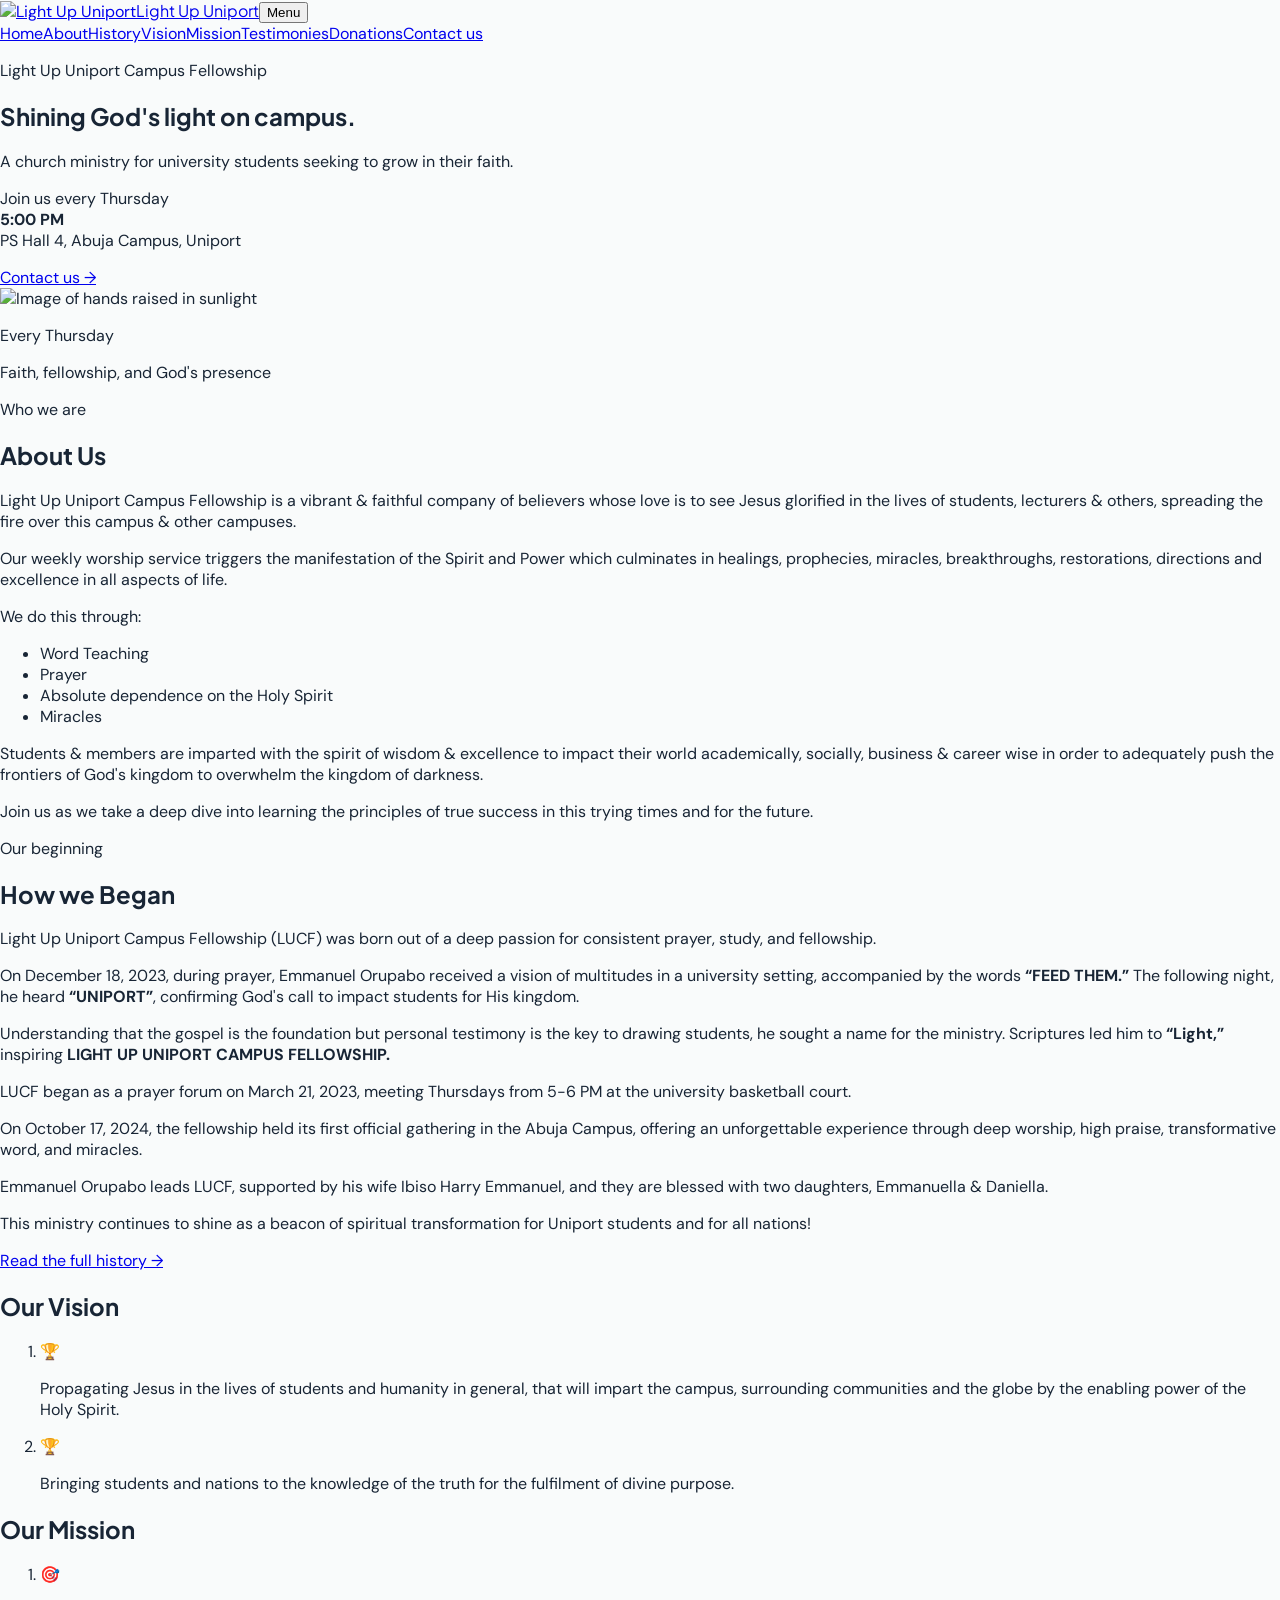
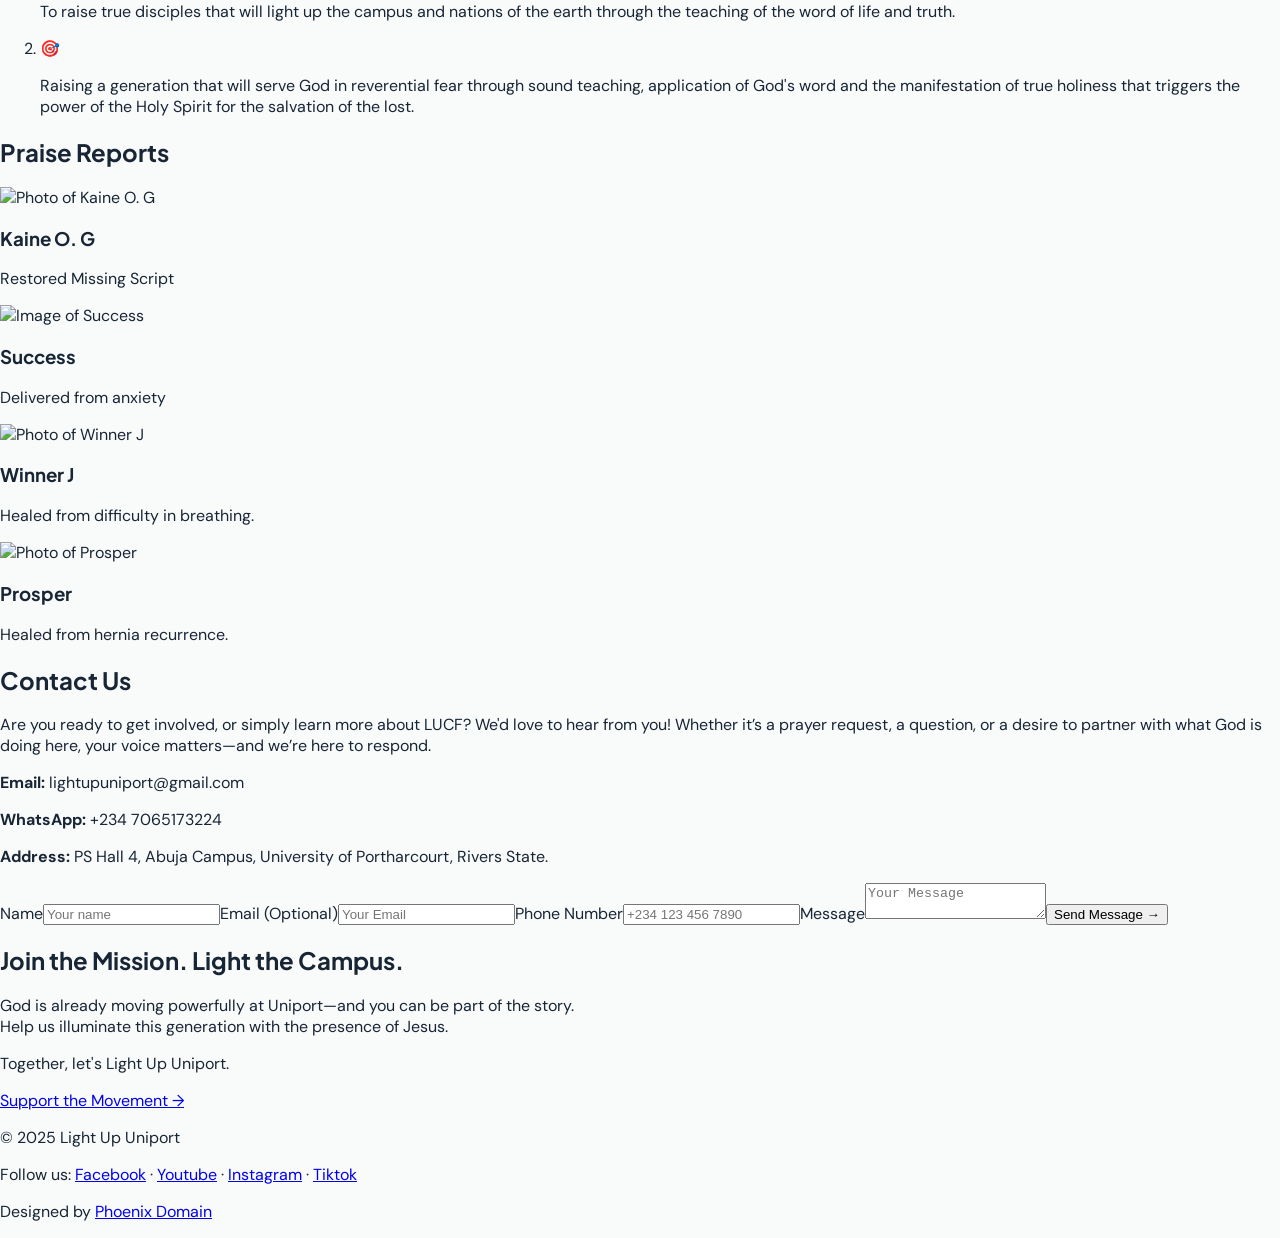
==== index.html @ 31ba9562 "refactor: Redesign the entire UI" ====
<!doctype html>
<html lang="en"><head><meta charset="UTF-8"><meta name="viewport" content="width=device-width, initial-scale=1"><link rel="icon" href="src/images/logo/Favicon1.ico"><link rel="stylesheet" href="src/css/style.css"><script src="https://cdn.tailwindcss.com"></script><script>tailwind.config={theme:{extend:{colors:{plum:'#21113d',aqua:'#dff5f5',amber:'#ff9c4a',ink:'#182535'}}}}</script><title>Light Up Uniport</title></head>
<body><header class="bg-plum text-white"><nav class="mx-auto flex max-w-7xl items-center justify-between px-5 py-4 lg:px-8" aria-label="Primary navigation"><a href="index.html" class="flex items-center gap-3"><img alt="Light Up Uniport" class="h-12 w-12 rounded-full object-cover" src="src/images/logo/logo.webp"><span class="display-font text-lg font-bold">Light Up <span class="text-amber">Uniport</span></span></a><button data-menu-button aria-expanded="false" class="rounded-lg border border-white/20 px-3 py-2 text-sm lg:hidden">Menu</button><div data-menu class="absolute left-0 top-[80px] z-20 hidden w-full bg-plum px-5 pb-5 lg:static lg:flex lg:w-auto lg:items-center lg:gap-7 lg:bg-transparent lg:p-0"><a class="block py-3 text-sm text-white/80 hover:text-amber" href="#home">Home</a><a class="block py-3 text-sm text-white/80 hover:text-amber" href="#about">About</a><a class="block py-3 text-sm text-white/80 hover:text-amber" href="history.html">History</a><a class="block py-3 text-sm text-white/80 hover:text-amber" href="#vision">Vision</a><a class="block py-3 text-sm text-white/80 hover:text-amber" href="#mission">Mission</a><a class="block py-3 text-sm text-white/80 hover:text-amber" href="#testimonies">Testimonies</a><a class="block py-3 text-sm text-white/80 hover:text-amber" href="donations.html">Donations</a><a class="mt-2 inline-flex rounded-full bg-amber px-5 py-3 text-sm font-bold text-plum lg:mt-0" href="#contact">Contact us</a></div></nav></header>
<main><section id="home" class="bg-plum px-5 py-12 text-white lg:px-8 lg:py-20"><div class="mx-auto grid max-w-7xl items-center gap-12 lg:grid-cols-[1fr_.9fr]"><div class="reveal"><p class="mb-5 text-sm font-bold uppercase tracking-[.18em] text-amber">Light Up Uniport Campus Fellowship</p><h1 class="max-w-2xl text-5xl font-extrabold leading-tight sm:text-6xl">Shining God's light <span class="text-amber">on campus.</span></h1><p class="mt-6 text-xl leading-8 text-white/75">A church ministry for university students seeking to grow in their faith.</p><p class="mt-6 text-lg leading-8 text-white/80">Join us every Thursday<br><strong class="text-white">5:00 PM</strong><br>PS Hall 4, Abuja Campus, Uniport</p><a href="#contact" class="mt-8 inline-flex rounded-full bg-amber px-6 py-4 font-bold text-plum hover:bg-white">Contact us →</a></div><div class="relative"><img alt="Image of hands raised in sunlight" src="src/images/image/5.webp" class="h-[390px] w-full rounded-[2rem] object-cover lg:h-[500px]"><div class="absolute -bottom-5 -left-4 rounded-2xl bg-white p-5 text-plum shadow-xl"><p class="text-2xl font-extrabold">Every Thursday</p><p class="text-sm text-slate-500">Faith, fellowship, and God's presence</p></div></div></div></section>
<section id="about" class="px-5 py-16 lg:px-8 lg:py-24"><div class="mx-auto max-w-4xl"><p class="text-sm font-bold uppercase tracking-[.18em] text-amber-600">Who we are</p><h2 class="mt-3 text-4xl font-extrabold text-plum">About Us</h2><div class="mt-8 space-y-6 text-lg leading-8 text-ink/70"><p>Light Up Uniport Campus Fellowship is a vibrant & faithful company of believers whose love is to see Jesus glorified in the lives of students, lecturers & others, spreading the fire over this campus & other campuses.</p><p>Our weekly worship service triggers the manifestation of the Spirit and Power which culminates in healings, prophecies, miracles, breakthroughs, restorations, directions and excellence in all aspects of life.</p><p>We do this through:</p></div><ul class="mt-5 grid gap-3 text-lg font-bold text-plum sm:grid-cols-2"><li class="rounded-xl bg-aqua p-4">Word Teaching</li><li class="rounded-xl bg-aqua p-4">Prayer</li><li class="rounded-xl bg-aqua p-4">Absolute dependence on the Holy Spirit</li><li class="rounded-xl bg-aqua p-4">Miracles</li></ul><div class="mt-8 space-y-6 text-lg leading-8 text-ink/70"><p>Students & members are imparted with the spirit of wisdom & excellence to impact their world academically, socially, business & career wise in order to adequately push the frontiers of God's kingdom to overwhelm the kingdom of darkness.</p><p>Join us as we take a deep dive into learning the principles of true success in this trying times and for the future.</p></div></div></section>
<section id="history" class="bg-aqua px-5 py-16 lg:px-8 lg:py-24"><div class="mx-auto max-w-4xl"><p class="text-sm font-bold uppercase tracking-[.18em] text-plum/55">Our beginning</p><h2 class="mt-3 text-4xl font-extrabold text-plum">How we Began</h2><div class="mt-8 space-y-5 text-lg leading-8 text-ink/75"><p>Light Up Uniport Campus Fellowship (LUCF) was born out of a deep passion for consistent prayer, study, and fellowship.</p><p>On December 18, 2023, during prayer, Emmanuel Orupabo received a vision of multitudes in a university setting, accompanied by the words <strong>“FEED THEM.”</strong> The following night, he heard <strong>“UNIPORT”</strong>, confirming God's call to impact students for His kingdom.</p><p>Understanding that the gospel is the foundation but personal testimony is the key to drawing students, he sought a name for the ministry. Scriptures led him to <strong>“Light,”</strong> inspiring <strong>LIGHT UP UNIPORT CAMPUS FELLOWSHIP.</strong></p><p>LUCF began as a prayer forum on March 21, 2023, meeting Thursdays from 5-6 PM at the university basketball court.</p><p>On October 17, 2024, the fellowship held its first official gathering in the Abuja Campus, offering an unforgettable experience through deep worship, high praise, transformative word, and miracles.</p><p>Emmanuel Orupabo leads LUCF, supported by his wife Ibiso Harry Emmanuel, and they are blessed with two daughters, Emmanuella & Daniella.</p><p>This ministry continues to shine as a beacon of spiritual transformation for Uniport students and for all nations!</p></div><a href="history.html" class="mt-8 inline-flex rounded-full bg-plum px-6 py-4 font-bold text-white hover:bg-amber hover:text-plum">Read the full history →</a></div></section>
<section id="vision" class="px-5 py-16 lg:px-8"><div class="mx-auto max-w-4xl"><h2 class="text-4xl font-extrabold text-plum">Our Vision</h2><ol class="mt-8 grid gap-5 md:grid-cols-2"><li class="rounded-2xl border border-slate-200 p-7"><span class="text-3xl">🏆</span><p class="mt-5 text-lg leading-8 text-ink/70">Propagating Jesus in the lives of students and humanity in general, that will impart the campus, surrounding communities and the globe by the enabling power of the Holy Spirit.</p></li><li class="rounded-2xl border border-slate-200 p-7"><span class="text-3xl">🏆</span><p class="mt-5 text-lg leading-8 text-ink/70">Bringing students and nations to the knowledge of the truth for the fulfilment of divine purpose.</p></li></ol></div></section>
<section id="mission" class="bg-aqua px-5 py-16 lg:px-8"><div class="mx-auto max-w-4xl"><h2 class="text-4xl font-extrabold text-plum">Our Mission</h2><ol class="mt-8 grid gap-5 md:grid-cols-2"><li class="rounded-2xl bg-white p-7"><span class="text-3xl">🎯</span><p class="mt-5 text-lg leading-8 text-ink/70">To raise true disciples that will light up the campus and nations of the earth through the teaching of the word of life and truth.</p></li><li class="rounded-2xl bg-white p-7"><span class="text-3xl">🎯</span><p class="mt-5 text-lg leading-8 text-ink/70">Raising a generation that will serve God in reverential fear through sound teaching, application of God's word and the manifestation of true holiness that triggers the power of the Holy Spirit for the salvation of the lost.</p></li></ol></div></section>
<section id="testimonies" class="px-5 py-16 lg:px-8"><div class="mx-auto max-w-7xl"><h2 class="text-4xl font-extrabold text-plum">Praise Reports</h2><div class="mt-8 grid gap-5 sm:grid-cols-2 lg:grid-cols-4"><article class="overflow-hidden rounded-2xl bg-white shadow-lg"><img alt="Photo of Kaine O. G" src="src/images/testimonies/3.webp" class="h-56 w-full object-cover"><div class="p-5"><h3 class="font-bold text-plum">Kaine O. G</h3><p class="mt-1 text-ink/60">Restored Missing Script</p></div></article><article class="overflow-hidden rounded-2xl bg-white shadow-lg"><img alt="Image of Success" src="src/images/testimonies/2.webp" class="h-56 w-full object-cover"><div class="p-5"><h3 class="font-bold text-plum">Success</h3><p class="mt-1 text-ink/60">Delivered from anxiety</p></div></article><article class="overflow-hidden rounded-2xl bg-white shadow-lg"><img alt="Photo of Winner J" src="src/images/testimonies/4.webp" class="h-56 w-full object-cover"><div class="p-5"><h3 class="font-bold text-plum">Winner J</h3><p class="mt-1 text-ink/60">Healed from difficulty in breathing.</p></div></article><article class="overflow-hidden rounded-2xl bg-white shadow-lg"><img alt="Photo of Prosper" src="src/images/testimonies/1.webp" class="h-56 w-full object-cover"><div class="p-5"><h3 class="font-bold text-plum">Prosper</h3><p class="mt-1 text-ink/60">Healed from hernia recurrence.</p></div></article></div></div></section>
<section id="contact" class="bg-plum px-5 py-16 text-white lg:px-8"><div class="mx-auto grid max-w-7xl gap-12 lg:grid-cols-2"><div><h2 class="text-4xl font-extrabold">Contact Us</h2><p class="mt-6 text-lg leading-8 text-white/75">Are you ready to get involved, or simply learn more about LUCF? We'd love to hear from you! Whether it’s a prayer request, a question, or a desire to partner with what God is doing here, your voice matters—and we’re here to respond.</p><div class="mt-8 space-y-4 text-white/80"><p><strong class="text-white">Email:</strong> lightupuniport@gmail.com</p><p><strong class="text-white">WhatsApp:</strong> +234 7065173224</p><p><strong class="text-white">Address:</strong> PS Hall 4, Abuja Campus, University of Portharcourt, Rivers State.</p></div></div><form action="https://formsubmit.co/59673e9e91d94831fdf9888b9a879c8c" method="POST" class="rounded-2xl bg-white p-7 text-ink shadow-xl"><label class="block text-sm font-bold">Name<input class="mt-2 w-full rounded-xl border border-slate-200 px-4 py-3 outline-none focus:border-amber" name="name" placeholder="Your name" required></label><label class="mt-4 block text-sm font-bold">Email (Optional)<input class="mt-2 w-full rounded-xl border border-slate-200 px-4 py-3 outline-none focus:border-amber" name="email" placeholder="Your Email" type="email"></label><label class="mt-4 block text-sm font-bold">Phone Number<input class="mt-2 w-full rounded-xl border border-slate-200 px-4 py-3 outline-none focus:border-amber" name="phone" placeholder="+234 123 456 7890" required type="tel"></label><label class="mt-4 block text-sm font-bold">Message<textarea class="mt-2 min-h-32 w-full rounded-xl border border-slate-200 px-4 py-3 outline-none focus:border-amber" name="message" placeholder="Your Message" required></textarea></label><button class="mt-5 w-full rounded-full bg-amber px-6 py-4 font-bold text-plum hover:bg-plum hover:text-white" type="submit">Send Message →</button></form></div></section>
<section class="px-5 py-16 text-center lg:px-8"><h2 class="text-3xl font-extrabold text-plum">Join the Mission. Light the Campus.</h2><p class="mx-auto mt-5 max-w-2xl text-lg leading-8 text-ink/65">God is already moving powerfully at Uniport—and you can be part of the story.<br>Help us illuminate this generation with the presence of Jesus.</p><p class="mt-4 text-lg font-bold text-plum">Together, let's Light Up Uniport.</p><a href="donations.html" class="mt-7 inline-flex rounded-full bg-amber px-6 py-4 font-bold text-plum hover:bg-plum hover:text-white">Support the Movement →</a></section></main><footer class="bg-plum px-5 py-8 text-white/60 lg:px-8"><div class="mx-auto flex max-w-7xl flex-col gap-3 text-sm sm:flex-row sm:justify-between"><p>© 2025 Light Up Uniport</p><p>Follow us: <a href="https://www.facebook.com/profile.php?id=61576923605770" class="hover:text-amber">Facebook</a> · <a href="https://www.youtube.com/@LightUpUniport" class="hover:text-amber">Youtube</a> · <a href="https://www.instagram.com/light_up_uniport/" class="hover:text-amber">Instagram</a> · <a href="https://www.tiktok.com/@light.up.uniport" class="hover:text-amber">Tiktok</a></p></div><p class="mx-auto mt-6 max-w-7xl text-sm">Designed by <a href="https://www.instagram.com/phoe_nix_do_main/" class="text-amber">Phoenix Domain</a></p></footer><script src="src/Js/site.js"></script></body></html>
---- src/css/style.css ----
@import url('https://fonts.googleapis.com/css2?family=DM+Sans:wght@400;500;600;700&family=Plus+Jakarta+Sans:wght@600;700;800&display=swap');

:root { --plum: #21113d; --ink: #182535; --aqua: #dff5f5; --amber: #ff9c4a; }
* { box-sizing: border-box; }
html { scroll-behavior: smooth; }
body { margin: 0; color: var(--ink); font-family: 'DM Sans', sans-serif; background: #f9fbfb; }
h1, h2, h3, .display-font { font-family: 'Plus Jakarta Sans', sans-serif; }
.bg-dots { background-image: radial-gradient(rgba(33,17,61,.12) 1px, transparent 1px); background-size: 22px 22px; }
.text-balance { text-wrap: balance; }
.reveal { animation: reveal .7s ease both; }
@keyframes reveal { from { opacity: 0; transform: translateY(18px); } to { opacity: 1; transform: translateY(0); } }
"
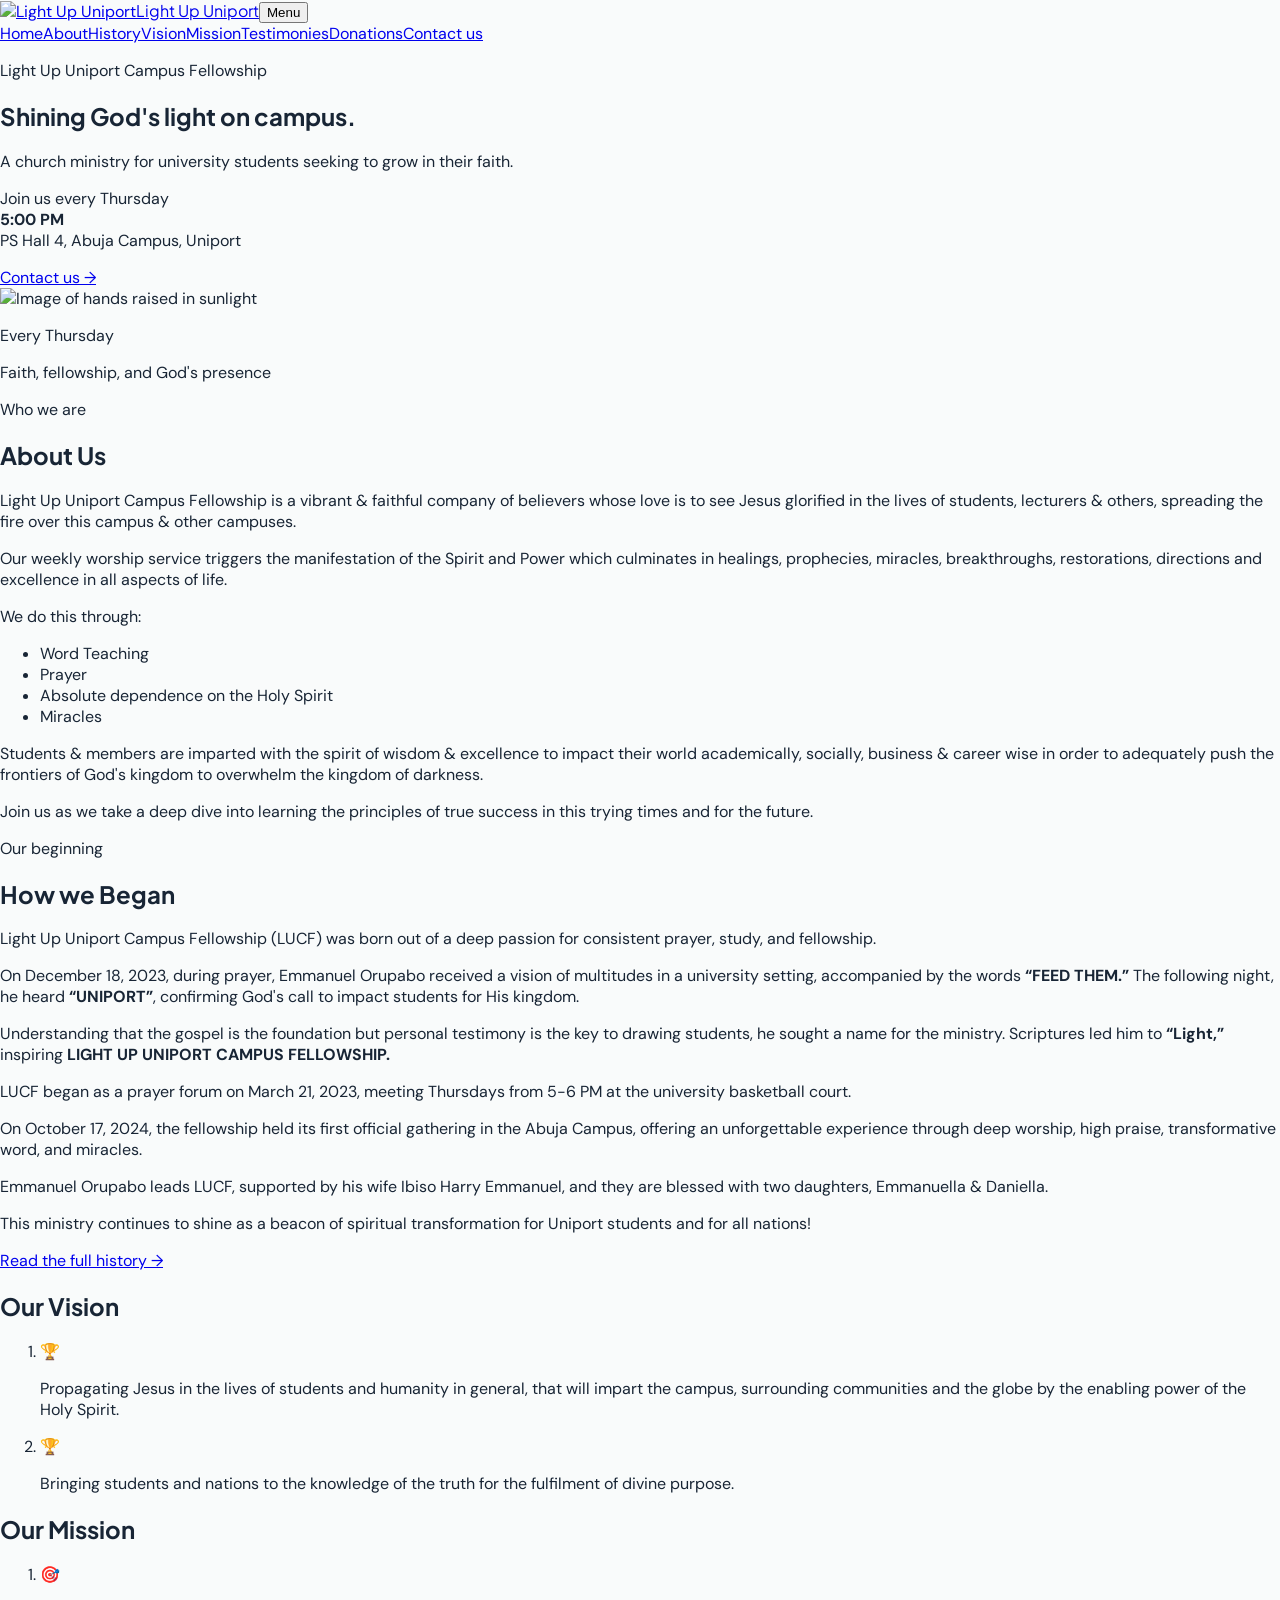
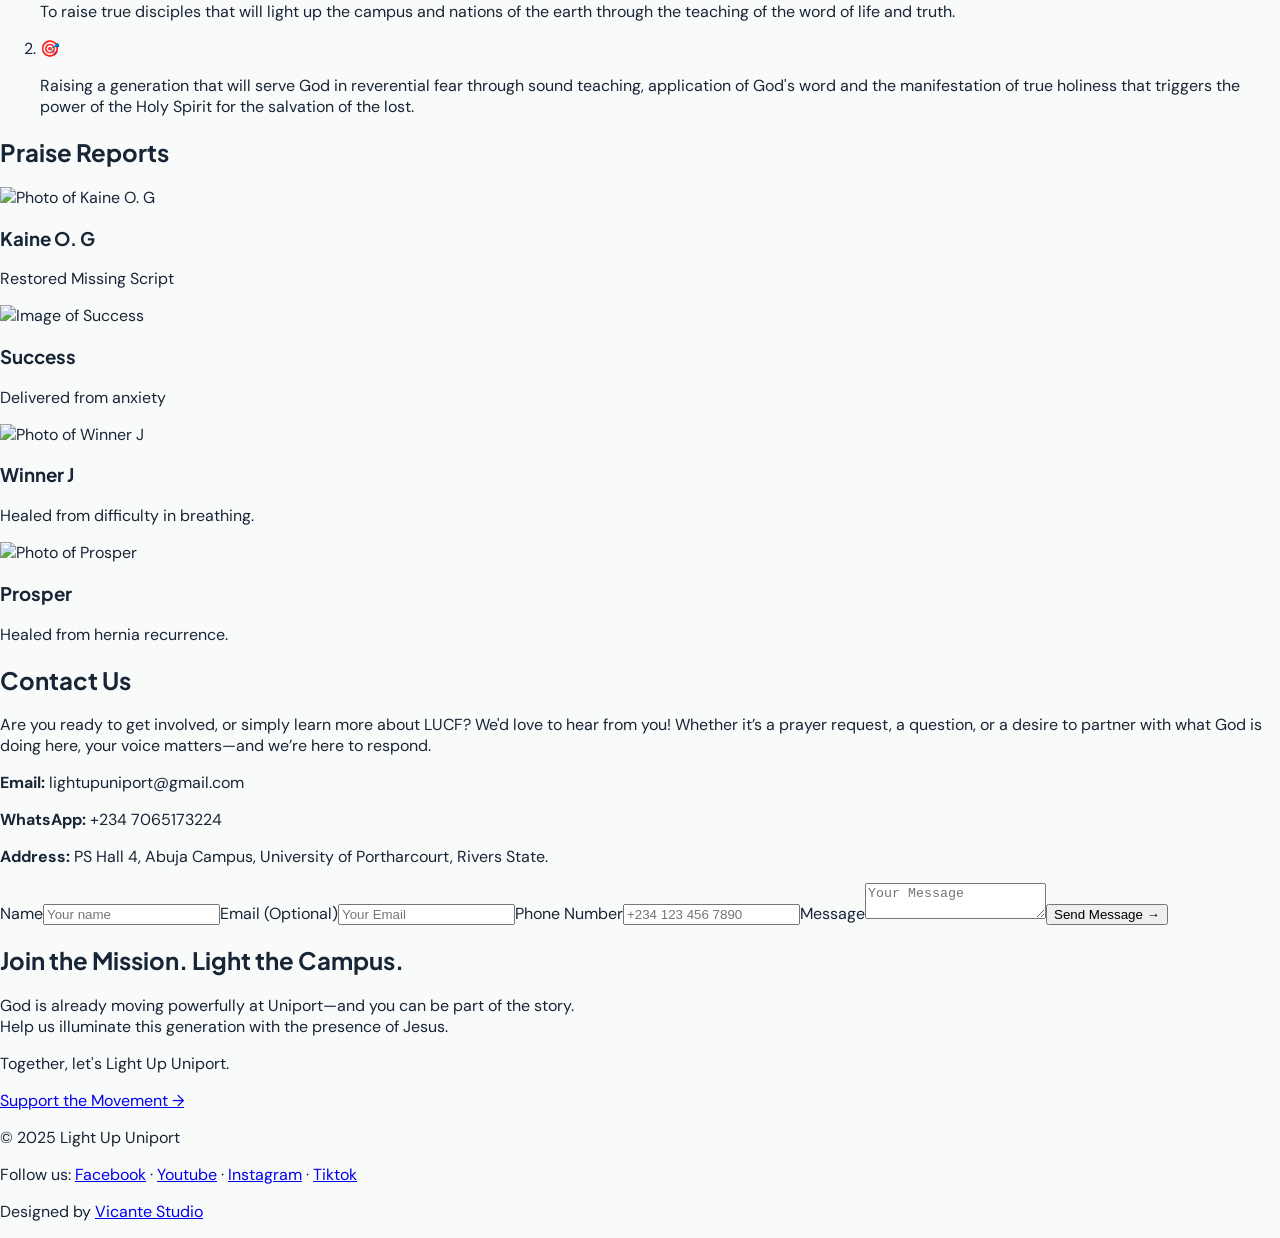
==== commit 937cec0f: "refactor: Change developer name and link address" ====
--- a/index.html
+++ b/index.html
@@ -1,11 +1,456 @@
 <!doctype html>
-<html lang="en"><head><meta charset="UTF-8"><meta name="viewport" content="width=device-width, initial-scale=1"><link rel="icon" href="src/images/logo/Favicon1.ico"><link rel="stylesheet" href="src/css/style.css"><script src="https://cdn.tailwindcss.com"></script><script>tailwind.config={theme:{extend:{colors:{plum:'#21113d',aqua:'#dff5f5',amber:'#ff9c4a',ink:'#182535'}}}}</script><title>Light Up Uniport</title></head>
-<body><header class="bg-plum text-white"><nav class="mx-auto flex max-w-7xl items-center justify-between px-5 py-4 lg:px-8" aria-label="Primary navigation"><a href="index.html" class="flex items-center gap-3"><img alt="Light Up Uniport" class="h-12 w-12 rounded-full object-cover" src="src/images/logo/logo.webp"><span class="display-font text-lg font-bold">Light Up <span class="text-amber">Uniport</span></span></a><button data-menu-button aria-expanded="false" class="rounded-lg border border-white/20 px-3 py-2 text-sm lg:hidden">Menu</button><div data-menu class="absolute left-0 top-[80px] z-20 hidden w-full bg-plum px-5 pb-5 lg:static lg:flex lg:w-auto lg:items-center lg:gap-7 lg:bg-transparent lg:p-0"><a class="block py-3 text-sm text-white/80 hover:text-amber" href="#home">Home</a><a class="block py-3 text-sm text-white/80 hover:text-amber" href="#about">About</a><a class="block py-3 text-sm text-white/80 hover:text-amber" href="history.html">History</a><a class="block py-3 text-sm text-white/80 hover:text-amber" href="#vision">Vision</a><a class="block py-3 text-sm text-white/80 hover:text-amber" href="#mission">Mission</a><a class="block py-3 text-sm text-white/80 hover:text-amber" href="#testimonies">Testimonies</a><a class="block py-3 text-sm text-white/80 hover:text-amber" href="donations.html">Donations</a><a class="mt-2 inline-flex rounded-full bg-amber px-5 py-3 text-sm font-bold text-plum lg:mt-0" href="#contact">Contact us</a></div></nav></header>
-<main><section id="home" class="bg-plum px-5 py-12 text-white lg:px-8 lg:py-20"><div class="mx-auto grid max-w-7xl items-center gap-12 lg:grid-cols-[1fr_.9fr]"><div class="reveal"><p class="mb-5 text-sm font-bold uppercase tracking-[.18em] text-amber">Light Up Uniport Campus Fellowship</p><h1 class="max-w-2xl text-5xl font-extrabold leading-tight sm:text-6xl">Shining God's light <span class="text-amber">on campus.</span></h1><p class="mt-6 text-xl leading-8 text-white/75">A church ministry for university students seeking to grow in their faith.</p><p class="mt-6 text-lg leading-8 text-white/80">Join us every Thursday<br><strong class="text-white">5:00 PM</strong><br>PS Hall 4, Abuja Campus, Uniport</p><a href="#contact" class="mt-8 inline-flex rounded-full bg-amber px-6 py-4 font-bold text-plum hover:bg-white">Contact us →</a></div><div class="relative"><img alt="Image of hands raised in sunlight" src="src/images/image/5.webp" class="h-[390px] w-full rounded-[2rem] object-cover lg:h-[500px]"><div class="absolute -bottom-5 -left-4 rounded-2xl bg-white p-5 text-plum shadow-xl"><p class="text-2xl font-extrabold">Every Thursday</p><p class="text-sm text-slate-500">Faith, fellowship, and God's presence</p></div></div></div></section>
-<section id="about" class="px-5 py-16 lg:px-8 lg:py-24"><div class="mx-auto max-w-4xl"><p class="text-sm font-bold uppercase tracking-[.18em] text-amber-600">Who we are</p><h2 class="mt-3 text-4xl font-extrabold text-plum">About Us</h2><div class="mt-8 space-y-6 text-lg leading-8 text-ink/70"><p>Light Up Uniport Campus Fellowship is a vibrant & faithful company of believers whose love is to see Jesus glorified in the lives of students, lecturers & others, spreading the fire over this campus & other campuses.</p><p>Our weekly worship service triggers the manifestation of the Spirit and Power which culminates in healings, prophecies, miracles, breakthroughs, restorations, directions and excellence in all aspects of life.</p><p>We do this through:</p></div><ul class="mt-5 grid gap-3 text-lg font-bold text-plum sm:grid-cols-2"><li class="rounded-xl bg-aqua p-4">Word Teaching</li><li class="rounded-xl bg-aqua p-4">Prayer</li><li class="rounded-xl bg-aqua p-4">Absolute dependence on the Holy Spirit</li><li class="rounded-xl bg-aqua p-4">Miracles</li></ul><div class="mt-8 space-y-6 text-lg leading-8 text-ink/70"><p>Students & members are imparted with the spirit of wisdom & excellence to impact their world academically, socially, business & career wise in order to adequately push the frontiers of God's kingdom to overwhelm the kingdom of darkness.</p><p>Join us as we take a deep dive into learning the principles of true success in this trying times and for the future.</p></div></div></section>
-<section id="history" class="bg-aqua px-5 py-16 lg:px-8 lg:py-24"><div class="mx-auto max-w-4xl"><p class="text-sm font-bold uppercase tracking-[.18em] text-plum/55">Our beginning</p><h2 class="mt-3 text-4xl font-extrabold text-plum">How we Began</h2><div class="mt-8 space-y-5 text-lg leading-8 text-ink/75"><p>Light Up Uniport Campus Fellowship (LUCF) was born out of a deep passion for consistent prayer, study, and fellowship.</p><p>On December 18, 2023, during prayer, Emmanuel Orupabo received a vision of multitudes in a university setting, accompanied by the words <strong>“FEED THEM.”</strong> The following night, he heard <strong>“UNIPORT”</strong>, confirming God's call to impact students for His kingdom.</p><p>Understanding that the gospel is the foundation but personal testimony is the key to drawing students, he sought a name for the ministry. Scriptures led him to <strong>“Light,”</strong> inspiring <strong>LIGHT UP UNIPORT CAMPUS FELLOWSHIP.</strong></p><p>LUCF began as a prayer forum on March 21, 2023, meeting Thursdays from 5-6 PM at the university basketball court.</p><p>On October 17, 2024, the fellowship held its first official gathering in the Abuja Campus, offering an unforgettable experience through deep worship, high praise, transformative word, and miracles.</p><p>Emmanuel Orupabo leads LUCF, supported by his wife Ibiso Harry Emmanuel, and they are blessed with two daughters, Emmanuella & Daniella.</p><p>This ministry continues to shine as a beacon of spiritual transformation for Uniport students and for all nations!</p></div><a href="history.html" class="mt-8 inline-flex rounded-full bg-plum px-6 py-4 font-bold text-white hover:bg-amber hover:text-plum">Read the full history →</a></div></section>
-<section id="vision" class="px-5 py-16 lg:px-8"><div class="mx-auto max-w-4xl"><h2 class="text-4xl font-extrabold text-plum">Our Vision</h2><ol class="mt-8 grid gap-5 md:grid-cols-2"><li class="rounded-2xl border border-slate-200 p-7"><span class="text-3xl">🏆</span><p class="mt-5 text-lg leading-8 text-ink/70">Propagating Jesus in the lives of students and humanity in general, that will impart the campus, surrounding communities and the globe by the enabling power of the Holy Spirit.</p></li><li class="rounded-2xl border border-slate-200 p-7"><span class="text-3xl">🏆</span><p class="mt-5 text-lg leading-8 text-ink/70">Bringing students and nations to the knowledge of the truth for the fulfilment of divine purpose.</p></li></ol></div></section>
-<section id="mission" class="bg-aqua px-5 py-16 lg:px-8"><div class="mx-auto max-w-4xl"><h2 class="text-4xl font-extrabold text-plum">Our Mission</h2><ol class="mt-8 grid gap-5 md:grid-cols-2"><li class="rounded-2xl bg-white p-7"><span class="text-3xl">🎯</span><p class="mt-5 text-lg leading-8 text-ink/70">To raise true disciples that will light up the campus and nations of the earth through the teaching of the word of life and truth.</p></li><li class="rounded-2xl bg-white p-7"><span class="text-3xl">🎯</span><p class="mt-5 text-lg leading-8 text-ink/70">Raising a generation that will serve God in reverential fear through sound teaching, application of God's word and the manifestation of true holiness that triggers the power of the Holy Spirit for the salvation of the lost.</p></li></ol></div></section>
-<section id="testimonies" class="px-5 py-16 lg:px-8"><div class="mx-auto max-w-7xl"><h2 class="text-4xl font-extrabold text-plum">Praise Reports</h2><div class="mt-8 grid gap-5 sm:grid-cols-2 lg:grid-cols-4"><article class="overflow-hidden rounded-2xl bg-white shadow-lg"><img alt="Photo of Kaine O. G" src="src/images/testimonies/3.webp" class="h-56 w-full object-cover"><div class="p-5"><h3 class="font-bold text-plum">Kaine O. G</h3><p class="mt-1 text-ink/60">Restored Missing Script</p></div></article><article class="overflow-hidden rounded-2xl bg-white shadow-lg"><img alt="Image of Success" src="src/images/testimonies/2.webp" class="h-56 w-full object-cover"><div class="p-5"><h3 class="font-bold text-plum">Success</h3><p class="mt-1 text-ink/60">Delivered from anxiety</p></div></article><article class="overflow-hidden rounded-2xl bg-white shadow-lg"><img alt="Photo of Winner J" src="src/images/testimonies/4.webp" class="h-56 w-full object-cover"><div class="p-5"><h3 class="font-bold text-plum">Winner J</h3><p class="mt-1 text-ink/60">Healed from difficulty in breathing.</p></div></article><article class="overflow-hidden rounded-2xl bg-white shadow-lg"><img alt="Photo of Prosper" src="src/images/testimonies/1.webp" class="h-56 w-full object-cover"><div class="p-5"><h3 class="font-bold text-plum">Prosper</h3><p class="mt-1 text-ink/60">Healed from hernia recurrence.</p></div></article></div></div></section>
-<section id="contact" class="bg-plum px-5 py-16 text-white lg:px-8"><div class="mx-auto grid max-w-7xl gap-12 lg:grid-cols-2"><div><h2 class="text-4xl font-extrabold">Contact Us</h2><p class="mt-6 text-lg leading-8 text-white/75">Are you ready to get involved, or simply learn more about LUCF? We'd love to hear from you! Whether it’s a prayer request, a question, or a desire to partner with what God is doing here, your voice matters—and we’re here to respond.</p><div class="mt-8 space-y-4 text-white/80"><p><strong class="text-white">Email:</strong> lightupuniport@gmail.com</p><p><strong class="text-white">WhatsApp:</strong> +234 7065173224</p><p><strong class="text-white">Address:</strong> PS Hall 4, Abuja Campus, University of Portharcourt, Rivers State.</p></div></div><form action="https://formsubmit.co/59673e9e91d94831fdf9888b9a879c8c" method="POST" class="rounded-2xl bg-white p-7 text-ink shadow-xl"><label class="block text-sm font-bold">Name<input class="mt-2 w-full rounded-xl border border-slate-200 px-4 py-3 outline-none focus:border-amber" name="name" placeholder="Your name" required></label><label class="mt-4 block text-sm font-bold">Email (Optional)<input class="mt-2 w-full rounded-xl border border-slate-200 px-4 py-3 outline-none focus:border-amber" name="email" placeholder="Your Email" type="email"></label><label class="mt-4 block text-sm font-bold">Phone Number<input class="mt-2 w-full rounded-xl border border-slate-200 px-4 py-3 outline-none focus:border-amber" name="phone" placeholder="+234 123 456 7890" required type="tel"></label><label class="mt-4 block text-sm font-bold">Message<textarea class="mt-2 min-h-32 w-full rounded-xl border border-slate-200 px-4 py-3 outline-none focus:border-amber" name="message" placeholder="Your Message" required></textarea></label><button class="mt-5 w-full rounded-full bg-amber px-6 py-4 font-bold text-plum hover:bg-plum hover:text-white" type="submit">Send Message →</button></form></div></section>
-<section class="px-5 py-16 text-center lg:px-8"><h2 class="text-3xl font-extrabold text-plum">Join the Mission. Light the Campus.</h2><p class="mx-auto mt-5 max-w-2xl text-lg leading-8 text-ink/65">God is already moving powerfully at Uniport—and you can be part of the story.<br>Help us illuminate this generation with the presence of Jesus.</p><p class="mt-4 text-lg font-bold text-plum">Together, let's Light Up Uniport.</p><a href="donations.html" class="mt-7 inline-flex rounded-full bg-amber px-6 py-4 font-bold text-plum hover:bg-plum hover:text-white">Support the Movement →</a></section></main><footer class="bg-plum px-5 py-8 text-white/60 lg:px-8"><div class="mx-auto flex max-w-7xl flex-col gap-3 text-sm sm:flex-row sm:justify-between"><p>© 2025 Light Up Uniport</p><p>Follow us: <a href="https://www.facebook.com/profile.php?id=61576923605770" class="hover:text-amber">Facebook</a> · <a href="https://www.youtube.com/@LightUpUniport" class="hover:text-amber">Youtube</a> · <a href="https://www.instagram.com/light_up_uniport/" class="hover:text-amber">Instagram</a> · <a href="https://www.tiktok.com/@light.up.uniport" class="hover:text-amber">Tiktok</a></p></div><p class="mx-auto mt-6 max-w-7xl text-sm">Designed by <a href="https://www.instagram.com/phoe_nix_do_main/" class="text-amber">Phoenix Domain</a></p></footer><script src="src/Js/site.js"></script></body></html>
+<html lang="en">
+  <head>
+    <meta charset="UTF-8" />
+    <meta name="viewport" content="width=device-width, initial-scale=1" />
+    <link rel="icon" href="src/images/logo/Favicon1.ico" />
+    <link rel="stylesheet" href="src/css/style.css" />
+    <script src="https://cdn.tailwindcss.com"></script>
+    <script>
+      tailwind.config = {
+        theme: {
+          extend: {
+            colors: {
+              plum: "#21113d",
+              aqua: "#dff5f5",
+              amber: "#ff9c4a",
+              ink: "#182535",
+            },
+          },
+        },
+      };
+    </script>
+    <title>Light Up Uniport</title>
+  </head>
+  <body>
+    <header class="bg-plum text-white">
+      <nav
+        class="mx-auto flex max-w-7xl items-center justify-between px-5 py-4 lg:px-8"
+        aria-label="Primary navigation"
+      >
+        <a href="index.html" class="flex items-center gap-3"
+          ><img
+            alt="Light Up Uniport"
+            class="h-12 w-12 rounded-full object-cover"
+            src="src/images/logo/logo.webp"
+          /><span class="display-font text-lg font-bold"
+            >Light Up <span class="text-amber">Uniport</span></span
+          ></a
+        ><button
+          data-menu-button
+          aria-expanded="false"
+          class="rounded-lg border border-white/20 px-3 py-2 text-sm lg:hidden"
+        >
+          Menu
+        </button>
+        <div
+          data-menu
+          class="absolute left-0 top-[80px] z-20 hidden w-full bg-plum px-5 pb-5 lg:static lg:flex lg:w-auto lg:items-center lg:gap-7 lg:bg-transparent lg:p-0"
+        >
+          <a
+            class="block py-3 text-sm text-white/80 hover:text-amber"
+            href="#home"
+            >Home</a
+          ><a
+            class="block py-3 text-sm text-white/80 hover:text-amber"
+            href="#about"
+            >About</a
+          ><a
+            class="block py-3 text-sm text-white/80 hover:text-amber"
+            href="history.html"
+            >History</a
+          ><a
+            class="block py-3 text-sm text-white/80 hover:text-amber"
+            href="#vision"
+            >Vision</a
+          ><a
+            class="block py-3 text-sm text-white/80 hover:text-amber"
+            href="#mission"
+            >Mission</a
+          ><a
+            class="block py-3 text-sm text-white/80 hover:text-amber"
+            href="#testimonies"
+            >Testimonies</a
+          ><a
+            class="block py-3 text-sm text-white/80 hover:text-amber"
+            href="donations.html"
+            >Donations</a
+          ><a
+            class="mt-2 inline-flex rounded-full bg-amber px-5 py-3 text-sm font-bold text-plum lg:mt-0"
+            href="#contact"
+            >Contact us</a
+          >
+        </div>
+      </nav>
+    </header>
+    <main>
+      <section id="home" class="bg-plum px-5 py-12 text-white lg:px-8 lg:py-20">
+        <div
+          class="mx-auto grid max-w-7xl items-center gap-12 lg:grid-cols-[1fr_.9fr]"
+        >
+          <div class="reveal">
+            <p
+              class="mb-5 text-sm font-bold uppercase tracking-[.18em] text-amber"
+            >
+              Light Up Uniport Campus Fellowship
+            </p>
+            <h1
+              class="max-w-2xl text-5xl font-extrabold leading-tight sm:text-6xl"
+            >
+              Shining God's light <span class="text-amber">on campus.</span>
+            </h1>
+            <p class="mt-6 text-xl leading-8 text-white/75">
+              A church ministry for university students seeking to grow in their
+              faith.
+            </p>
+            <p class="mt-6 text-lg leading-8 text-white/80">
+              Join us every Thursday<br /><strong class="text-white"
+                >5:00 PM</strong
+              ><br />PS Hall 4, Abuja Campus, Uniport
+            </p>
+            <a
+              href="#contact"
+              class="mt-8 inline-flex rounded-full bg-amber px-6 py-4 font-bold text-plum hover:bg-white"
+              >Contact us →</a
+            >
+          </div>
+          <div class="relative">
+            <img
+              alt="Image of hands raised in sunlight"
+              src="src/images/image/5.webp"
+              class="h-[390px] w-full rounded-[2rem] object-cover lg:h-[500px]"
+            />
+            <div
+              class="absolute -bottom-5 -left-4 rounded-2xl bg-white p-5 text-plum shadow-xl"
+            >
+              <p class="text-2xl font-extrabold">Every Thursday</p>
+              <p class="text-sm text-slate-500">
+                Faith, fellowship, and God's presence
+              </p>
+            </div>
+          </div>
+        </div>
+      </section>
+      <section id="about" class="px-5 py-16 lg:px-8 lg:py-24">
+        <div class="mx-auto max-w-4xl">
+          <p
+            class="text-sm font-bold uppercase tracking-[.18em] text-amber-600"
+          >
+            Who we are
+          </p>
+          <h2 class="mt-3 text-4xl font-extrabold text-plum">About Us</h2>
+          <div class="mt-8 space-y-6 text-lg leading-8 text-ink/70">
+            <p>
+              Light Up Uniport Campus Fellowship is a vibrant & faithful company
+              of believers whose love is to see Jesus glorified in the lives of
+              students, lecturers & others, spreading the fire over this campus
+              & other campuses.
+            </p>
+            <p>
+              Our weekly worship service triggers the manifestation of the
+              Spirit and Power which culminates in healings, prophecies,
+              miracles, breakthroughs, restorations, directions and excellence
+              in all aspects of life.
+            </p>
+            <p>We do this through:</p>
+          </div>
+          <ul
+            class="mt-5 grid gap-3 text-lg font-bold text-plum sm:grid-cols-2"
+          >
+            <li class="rounded-xl bg-aqua p-4">Word Teaching</li>
+            <li class="rounded-xl bg-aqua p-4">Prayer</li>
+            <li class="rounded-xl bg-aqua p-4">
+              Absolute dependence on the Holy Spirit
+            </li>
+            <li class="rounded-xl bg-aqua p-4">Miracles</li>
+          </ul>
+          <div class="mt-8 space-y-6 text-lg leading-8 text-ink/70">
+            <p>
+              Students & members are imparted with the spirit of wisdom &
+              excellence to impact their world academically, socially, business
+              & career wise in order to adequately push the frontiers of God's
+              kingdom to overwhelm the kingdom of darkness.
+            </p>
+            <p>
+              Join us as we take a deep dive into learning the principles of
+              true success in this trying times and for the future.
+            </p>
+          </div>
+        </div>
+      </section>
+      <section id="history" class="bg-aqua px-5 py-16 lg:px-8 lg:py-24">
+        <div class="mx-auto max-w-4xl">
+          <p class="text-sm font-bold uppercase tracking-[.18em] text-plum/55">
+            Our beginning
+          </p>
+          <h2 class="mt-3 text-4xl font-extrabold text-plum">How we Began</h2>
+          <div class="mt-8 space-y-5 text-lg leading-8 text-ink/75">
+            <p>
+              Light Up Uniport Campus Fellowship (LUCF) was born out of a deep
+              passion for consistent prayer, study, and fellowship.
+            </p>
+            <p>
+              On December 18, 2023, during prayer, Emmanuel Orupabo received a
+              vision of multitudes in a university setting, accompanied by the
+              words <strong>“FEED THEM.”</strong> The following night, he heard
+              <strong>“UNIPORT”</strong>, confirming God's call to impact
+              students for His kingdom.
+            </p>
+            <p>
+              Understanding that the gospel is the foundation but personal
+              testimony is the key to drawing students, he sought a name for the
+              ministry. Scriptures led him to
+              <strong>“Light,”</strong> inspiring
+              <strong>LIGHT UP UNIPORT CAMPUS FELLOWSHIP.</strong>
+            </p>
+            <p>
+              LUCF began as a prayer forum on March 21, 2023, meeting Thursdays
+              from 5-6 PM at the university basketball court.
+            </p>
+            <p>
+              On October 17, 2024, the fellowship held its first official
+              gathering in the Abuja Campus, offering an unforgettable
+              experience through deep worship, high praise, transformative word,
+              and miracles.
+            </p>
+            <p>
+              Emmanuel Orupabo leads LUCF, supported by his wife Ibiso Harry
+              Emmanuel, and they are blessed with two daughters, Emmanuella &
+              Daniella.
+            </p>
+            <p>
+              This ministry continues to shine as a beacon of spiritual
+              transformation for Uniport students and for all nations!
+            </p>
+          </div>
+          <a
+            href="history.html"
+            class="mt-8 inline-flex rounded-full bg-plum px-6 py-4 font-bold text-white hover:bg-amber hover:text-plum"
+            >Read the full history →</a
+          >
+        </div>
+      </section>
+      <section id="vision" class="px-5 py-16 lg:px-8">
+        <div class="mx-auto max-w-4xl">
+          <h2 class="text-4xl font-extrabold text-plum">Our Vision</h2>
+          <ol class="mt-8 grid gap-5 md:grid-cols-2">
+            <li class="rounded-2xl border border-slate-200 p-7">
+              <span class="text-3xl">🏆</span>
+              <p class="mt-5 text-lg leading-8 text-ink/70">
+                Propagating Jesus in the lives of students and humanity in
+                general, that will impart the campus, surrounding communities
+                and the globe by the enabling power of the Holy Spirit.
+              </p>
+            </li>
+            <li class="rounded-2xl border border-slate-200 p-7">
+              <span class="text-3xl">🏆</span>
+              <p class="mt-5 text-lg leading-8 text-ink/70">
+                Bringing students and nations to the knowledge of the truth for
+                the fulfilment of divine purpose.
+              </p>
+            </li>
+          </ol>
+        </div>
+      </section>
+      <section id="mission" class="bg-aqua px-5 py-16 lg:px-8">
+        <div class="mx-auto max-w-4xl">
+          <h2 class="text-4xl font-extrabold text-plum">Our Mission</h2>
+          <ol class="mt-8 grid gap-5 md:grid-cols-2">
+            <li class="rounded-2xl bg-white p-7">
+              <span class="text-3xl">🎯</span>
+              <p class="mt-5 text-lg leading-8 text-ink/70">
+                To raise true disciples that will light up the campus and
+                nations of the earth through the teaching of the word of life
+                and truth.
+              </p>
+            </li>
+            <li class="rounded-2xl bg-white p-7">
+              <span class="text-3xl">🎯</span>
+              <p class="mt-5 text-lg leading-8 text-ink/70">
+                Raising a generation that will serve God in reverential fear
+                through sound teaching, application of God's word and the
+                manifestation of true holiness that triggers the power of the
+                Holy Spirit for the salvation of the lost.
+              </p>
+            </li>
+          </ol>
+        </div>
+      </section>
+      <section id="testimonies" class="px-5 py-16 lg:px-8">
+        <div class="mx-auto max-w-7xl">
+          <h2 class="text-4xl font-extrabold text-plum">Praise Reports</h2>
+          <div class="mt-8 grid gap-5 sm:grid-cols-2 lg:grid-cols-4">
+            <article class="overflow-hidden rounded-2xl bg-white shadow-lg">
+              <img
+                alt="Photo of Kaine O. G"
+                src="src/images/testimonies/3.webp"
+                class="h-56 w-full object-cover"
+              />
+              <div class="p-5">
+                <h3 class="font-bold text-plum">Kaine O. G</h3>
+                <p class="mt-1 text-ink/60">Restored Missing Script</p>
+              </div>
+            </article>
+            <article class="overflow-hidden rounded-2xl bg-white shadow-lg">
+              <img
+                alt="Image of Success"
+                src="src/images/testimonies/2.webp"
+                class="h-56 w-full object-cover"
+              />
+              <div class="p-5">
+                <h3 class="font-bold text-plum">Success</h3>
+                <p class="mt-1 text-ink/60">Delivered from anxiety</p>
+              </div>
+            </article>
+            <article class="overflow-hidden rounded-2xl bg-white shadow-lg">
+              <img
+                alt="Photo of Winner J"
+                src="src/images/testimonies/4.webp"
+                class="h-56 w-full object-cover"
+              />
+              <div class="p-5">
+                <h3 class="font-bold text-plum">Winner J</h3>
+                <p class="mt-1 text-ink/60">
+                  Healed from difficulty in breathing.
+                </p>
+              </div>
+            </article>
+            <article class="overflow-hidden rounded-2xl bg-white shadow-lg">
+              <img
+                alt="Photo of Prosper"
+                src="src/images/testimonies/1.webp"
+                class="h-56 w-full object-cover"
+              />
+              <div class="p-5">
+                <h3 class="font-bold text-plum">Prosper</h3>
+                <p class="mt-1 text-ink/60">Healed from hernia recurrence.</p>
+              </div>
+            </article>
+          </div>
+        </div>
+      </section>
+      <section id="contact" class="bg-plum px-5 py-16 text-white lg:px-8">
+        <div class="mx-auto grid max-w-7xl gap-12 lg:grid-cols-2">
+          <div>
+            <h2 class="text-4xl font-extrabold">Contact Us</h2>
+            <p class="mt-6 text-lg leading-8 text-white/75">
+              Are you ready to get involved, or simply learn more about LUCF?
+              We'd love to hear from you! Whether it’s a prayer request, a
+              question, or a desire to partner with what God is doing here, your
+              voice matters—and we’re here to respond.
+            </p>
+            <div class="mt-8 space-y-4 text-white/80">
+              <p>
+                <strong class="text-white">Email:</strong>
+                lightupuniport@gmail.com
+              </p>
+              <p>
+                <strong class="text-white">WhatsApp:</strong> +234 7065173224
+              </p>
+              <p>
+                <strong class="text-white">Address:</strong> PS Hall 4, Abuja
+                Campus, University of Portharcourt, Rivers State.
+              </p>
+            </div>
+          </div>
+          <form
+            action="https://formsubmit.co/59673e9e91d94831fdf9888b9a879c8c"
+            method="POST"
+            class="rounded-2xl bg-white p-7 text-ink shadow-xl"
+          >
+            <label class="block text-sm font-bold"
+              >Name<input
+                class="mt-2 w-full rounded-xl border border-slate-200 px-4 py-3 outline-none focus:border-amber"
+                name="name"
+                placeholder="Your name"
+                required /></label
+            ><label class="mt-4 block text-sm font-bold"
+              >Email (Optional)<input
+                class="mt-2 w-full rounded-xl border border-slate-200 px-4 py-3 outline-none focus:border-amber"
+                name="email"
+                placeholder="Your Email"
+                type="email" /></label
+            ><label class="mt-4 block text-sm font-bold"
+              >Phone Number<input
+                class="mt-2 w-full rounded-xl border border-slate-200 px-4 py-3 outline-none focus:border-amber"
+                name="phone"
+                placeholder="+234 123 456 7890"
+                required
+                type="tel" /></label
+            ><label class="mt-4 block text-sm font-bold"
+              >Message<textarea
+                class="mt-2 min-h-32 w-full rounded-xl border border-slate-200 px-4 py-3 outline-none focus:border-amber"
+                name="message"
+                placeholder="Your Message"
+                required
+              ></textarea></label
+            ><button
+              class="mt-5 w-full rounded-full bg-amber px-6 py-4 font-bold text-plum hover:bg-plum hover:text-white"
+              type="submit"
+            >
+              Send Message →
+            </button>
+          </form>
+        </div>
+      </section>
+      <section class="px-5 py-16 text-center lg:px-8">
+        <h2 class="text-3xl font-extrabold text-plum">
+          Join the Mission. Light the Campus.
+        </h2>
+        <p class="mx-auto mt-5 max-w-2xl text-lg leading-8 text-ink/65">
+          God is already moving powerfully at Uniport—and you can be part of the
+          story.<br />Help us illuminate this generation with the presence of
+          Jesus.
+        </p>
+        <p class="mt-4 text-lg font-bold text-plum">
+          Together, let's Light Up Uniport.
+        </p>
+        <a
+          href="donations.html"
+          class="mt-7 inline-flex rounded-full bg-amber px-6 py-4 font-bold text-plum hover:bg-plum hover:text-white"
+          >Support the Movement →</a
+        >
+      </section>
+    </main>
+    <footer class="bg-plum px-5 py-8 text-white/60 lg:px-8">
+      <div
+        class="mx-auto flex max-w-7xl flex-col gap-3 text-sm sm:flex-row sm:justify-between"
+      >
+        <p>© 2025 Light Up Uniport</p>
+        <p>
+          Follow us:
+          <a
+            href="https://www.facebook.com/profile.php?id=61576923605770"
+            class="hover:text-amber"
+            >Facebook</a
+          >
+          ·
+          <a
+            href="https://www.youtube.com/@LightUpUniport"
+            class="hover:text-amber"
+            >Youtube</a
+          >
+          ·
+          <a
+            href="https://www.instagram.com/light_up_uniport/"
+            class="hover:text-amber"
+            >Instagram</a
+          >
+          ·
+          <a
+            href="https://www.tiktok.com/@light.up.uniport"
+            class="hover:text-amber"
+            >Tiktok</a
+          >
+        </p>
+      </div>
+      <p class="mx-auto mt-6 max-w-7xl text-sm">
+        Designed by
+        <a href="https://wa.me/2348136509462" class="text-amber"
+          >Vicante Studio</a
+        >
+      </p>
+    </footer>
+    <script src="src/Js/site.js"></script>
+  </body>
+</html>
--- a/src/css/style.css
+++ b/src/css/style.css
@@ -1,12 +1,48 @@
 @import url('https://fonts.googleapis.com/css2?family=DM+Sans:wght@400;500;600;700&family=Plus+Jakarta+Sans:wght@600;700;800&display=swap');
 
-:root { --plum: #21113d; --ink: #182535; --aqua: #dff5f5; --amber: #ff9c4a; }
-* { box-sizing: border-box; }
-html { scroll-behavior: smooth; }
-body { margin: 0; color: var(--ink); font-family: 'DM Sans', sans-serif; background: #f9fbfb; }
-h1, h2, h3, .display-font { font-family: 'Plus Jakarta Sans', sans-serif; }
-.bg-dots { background-image: radial-gradient(rgba(33,17,61,.12) 1px, transparent 1px); background-size: 22px 22px; }
-.text-balance { text-wrap: balance; }
-.reveal { animation: reveal .7s ease both; }
-@keyframes reveal { from { opacity: 0; transform: translateY(18px); } to { opacity: 1; transform: translateY(0); } }
-"+:root { 
+    --plum: #21113d; 
+    --ink: #182535; 
+    --aqua: #dff5f5; 
+    --amber: #ff9c4a;
+ }
+
+
+* { 
+    box-sizing: border-box;
+ }
+
+
+html { 
+    scroll-behavior: smooth;
+ }
+
+
+body {
+     margin: 0; 
+     color: var(--ink); 
+     font-family: 'DM Sans', sans-serif; 
+     background: #f9fbfb; 
+}
+
+h1, h2, h3, .display-font { 
+    font-family: 'Plus Jakarta Sans', sans-serif;
+ }
+
+
+.bg-dots { 
+    background-image: radial-gradient(rgba(33,17,61,.12) 1px, transparent 1px);
+    background-size: 22px 22px;
+ }
+
+
+.text-balance { 
+    text-wrap: balance;
+ }
+
+.reveal { 
+    animation: reveal .7s ease both;
+ }
+@keyframes reveal { 
+    from { opacity: 0; transform: translateY(18px); } to { opacity: 1; transform: translateY(0); }
+ }
